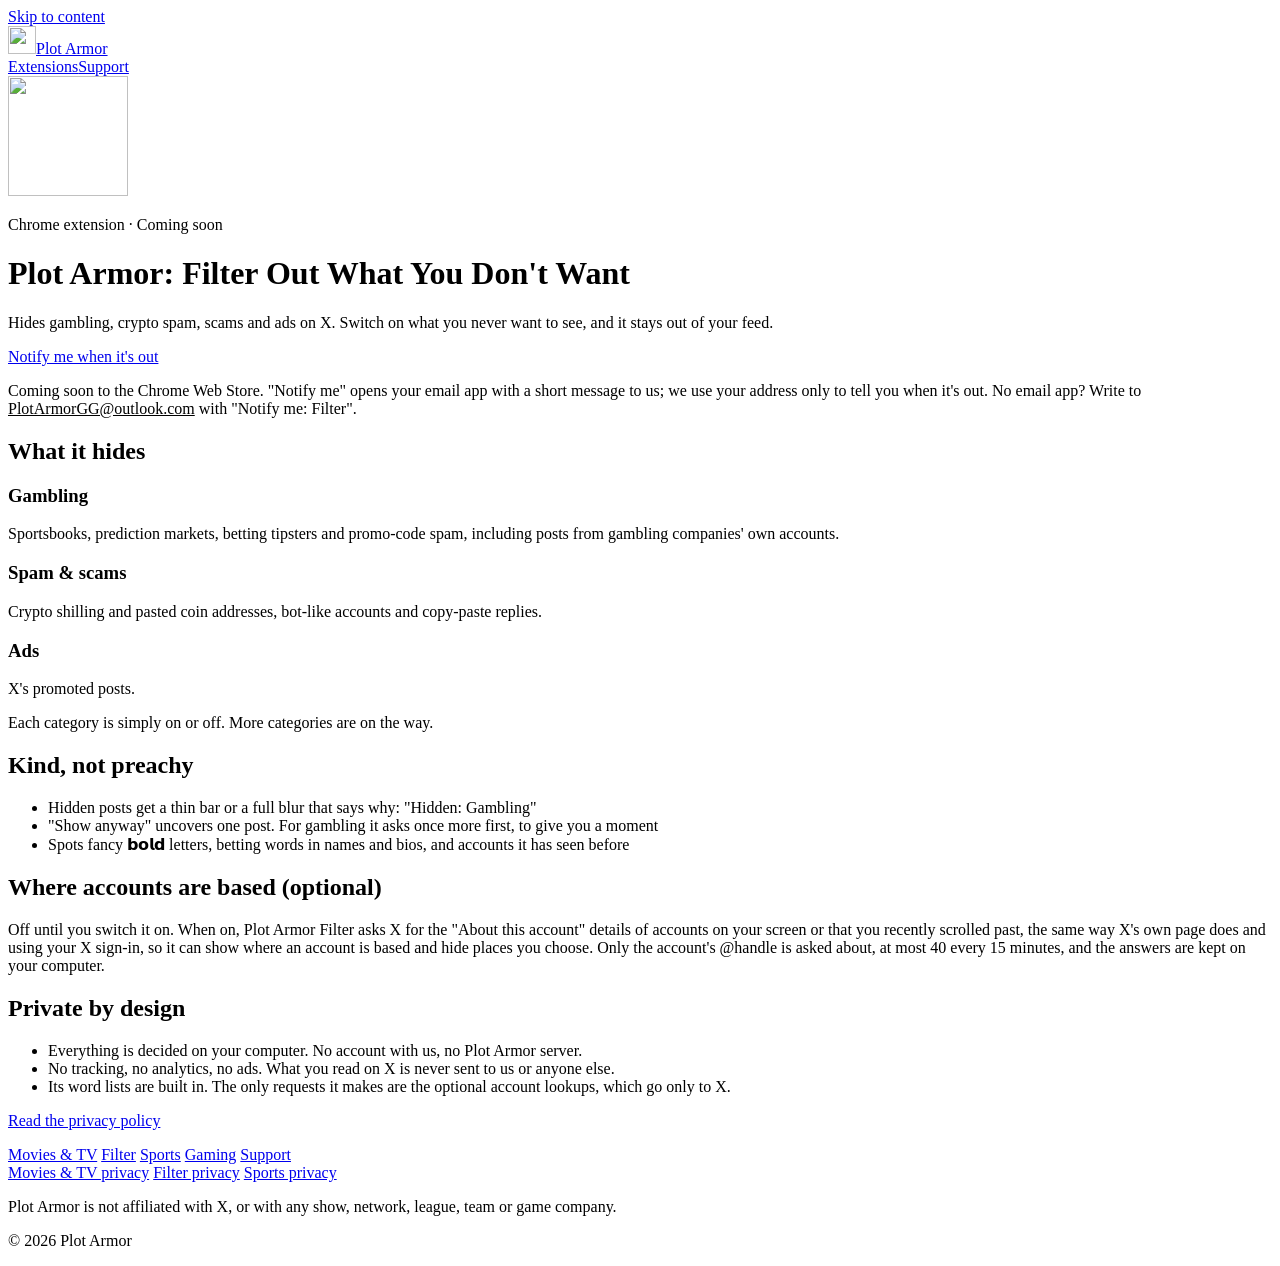
==== docs/filter/index.html @ 4e22e957 "Use Plot Armor's own email, PlotArmorGG@outlook.com, everywhere Co-Authored-By: Claude Opus 5.5 <nor" ====
<!doctype html>
<html lang="en">
<head>
<meta charset="utf-8">
<meta name="viewport" content="width=device-width, initial-scale=1">
<title>Plot Armor: Filter Out What You Don't Want</title>
<meta name="description" content="Hides gambling, crypto spam, scams and ads on X. Coming soon to the Chrome Web Store.">
<link rel="canonical" href="https://plotarmor.gg/filter/">
<meta property="og:type" content="website">
<meta property="og:site_name" content="Plot Armor">
<meta property="og:title" content="Plot Armor: Filter Out What You Don't Want">
<meta property="og:description" content="Hides gambling, crypto spam, scams and ads on X. Coming soon to the Chrome Web Store.">
<meta property="og:url" content="https://plotarmor.gg/filter/">
<meta property="og:image" content="https://plotarmor.gg/img/filter-256.png">
<meta name="twitter:card" content="summary_large_image">
<link rel="icon" href="/img/filter-32.png" sizes="32x32">
<link rel="apple-touch-icon" href="/img/apple-touch-icon.png">
<link rel="stylesheet" href="/style.css">
</head>
<body class="p-filter">
<a class="skip" href="#main">Skip to content</a>
<header class="site-head">
  <div class="wrap">
    <a class="brand" href="/"><img src="/img/movies-tv-32.png" alt="" width="28" height="28">Plot Armor</a>
    <nav aria-label="Main"><a href="/#products">Extensions</a><a href="/support/">Support</a></nav>
  </div>
</header>
<div class="hero">
  <div class="wrap product-hero">
    <img src="/img/filter-256.png" alt="" width="120" height="120">
    <div>
      <p class="kicker">Chrome extension · Coming soon</p>
      <h1>Plot Armor: Filter Out What You Don't Want</h1>
      <p>Hides gambling, crypto spam, scams and ads on X. Switch on what you never want to see, and it stays out of your feed.</p>
      <div class="actions"><a class="btn" href="mailto:PlotArmorGG@outlook.com?subject=Notify%20me%3A%20Plot%20Armor%3A%20Filter%20Out%20What%20You%20Don%27t%20Want&amp;body=Hi%21%20Please%20email%20me%20when%20Plot%20Armor%3A%20Filter%20Out%20What%20You%20Don%27t%20Want%20is%20in%20the%20Chrome%20Web%20Store.">Notify me when it's out</a></div>
      <p class="small">Coming soon to the Chrome Web Store. "Notify me" opens your email app with a short message to us; we use your address only to tell you when it's out. No email app? Write to <a href="mailto:PlotArmorGG@outlook.com" style="color:inherit">PlotArmorGG@outlook.com</a> with "Notify me: Filter".</p>
    </div>
  </div>
</div>
<main id="main" class="wrap">
  <section>
    <h2>What it hides</h2>
    <div class="grid three">
      <div class="card"><h3>Gambling</h3><p class="muted">Sportsbooks, prediction markets, betting tipsters and promo-code spam, including posts from gambling companies' own accounts.</p></div>
      <div class="card"><h3>Spam &amp; scams</h3><p class="muted">Crypto shilling and pasted coin addresses, bot-like accounts and copy-paste replies.</p></div>
      <div class="card"><h3>Ads</h3><p class="muted">X's promoted posts.</p></div>
    </div>
    <p class="muted small">Each category is simply on or off. More categories are on the way.</p>
  </section>

  <section class="grid two">
    <div class="card">
      <h2>Kind, not preachy</h2>
      <ul class="ticks">
        <li>Hidden posts get a thin bar or a full blur that says why: "Hidden: Gambling"</li>
        <li>"Show anyway" uncovers one post. For gambling it asks once more first, to give you a moment</li>
        <li>Spots fancy 𝗯𝗼𝗹𝗱 letters, betting words in names and bios, and accounts it has seen before</li>
      </ul>
    </div>
    <div class="card">
      <h2>Where accounts are based (optional)</h2>
      <p>Off until you switch it on. When on, Plot Armor Filter asks X for the "About this account" details of accounts on your screen or that you recently scrolled past, the same way X's own page does and using your X sign-in, so it can show where an account is based and hide places you choose. Only the account's @handle is asked about, at most 40 every 15 minutes, and the answers are kept on your computer.</p>
    </div>
  </section>

  <section class="card private">
    <h2>Private by design</h2>
    <ul class="ticks">
      <li>Everything is decided on your computer. No account with us, no Plot Armor server.</li>
      <li>No tracking, no analytics, no ads. What you read on X is never sent to us or anyone else.</li>
      <li>Its word lists are built in. The only requests it makes are the optional account lookups, which go only to X.</li>
    </ul>
    <p class="small"><a href="/filter/privacy/">Read the privacy policy</a></p>
  </section>
</main>
<footer class="site-foot">
  <div class="wrap">
    <div class="cols">
      <a href="/movies-tv/">Movies &amp; TV</a>
      <a href="/filter/">Filter</a>
      <a href="/sports/">Sports</a>
      <a href="/games/">Gaming</a>
      <a href="/support/">Support</a>
    </div>
    <div class="cols">
      <a href="/movies-tv/privacy/">Movies &amp; TV privacy</a>
      <a href="/filter/privacy/">Filter privacy</a>
      <a href="/sports/privacy/">Sports privacy</a>
    </div>
    <p>Plot Armor is not affiliated with X, or with any show, network, league, team or game company.</p>
    <p>© 2026 Plot Armor</p>
  </div>
</footer>
</body>
</html>
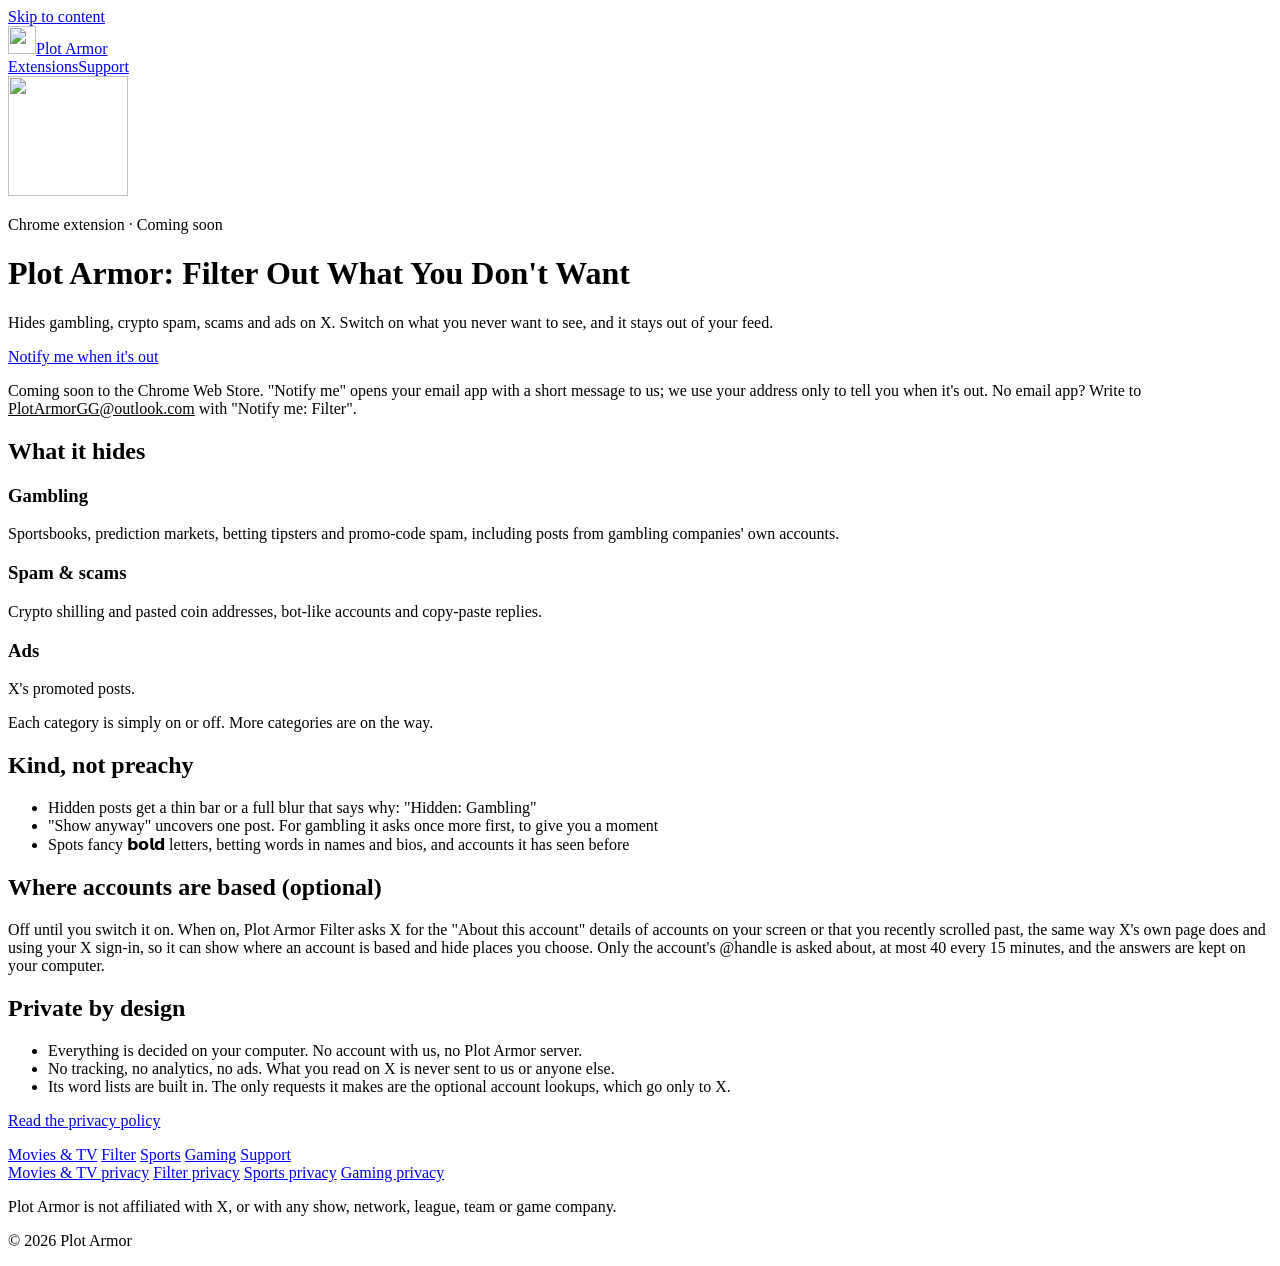
==== commit b45d52e3: "Add the Plot Armor: Gaming privacy policy at /games/privacy/ Words copied from plot-armor-games/stor" ====
--- a/docs/filter/index.html
+++ b/docs/filter/index.html
@@ -86,6 +86,7 @@
       <a href="/movies-tv/privacy/">Movies &amp; TV privacy</a>
       <a href="/filter/privacy/">Filter privacy</a>
       <a href="/sports/privacy/">Sports privacy</a>
+      <a href="/games/privacy/">Gaming privacy</a>
     </div>
     <p>Plot Armor is not affiliated with X, or with any show, network, league, team or game company.</p>
     <p>© 2026 Plot Armor</p>
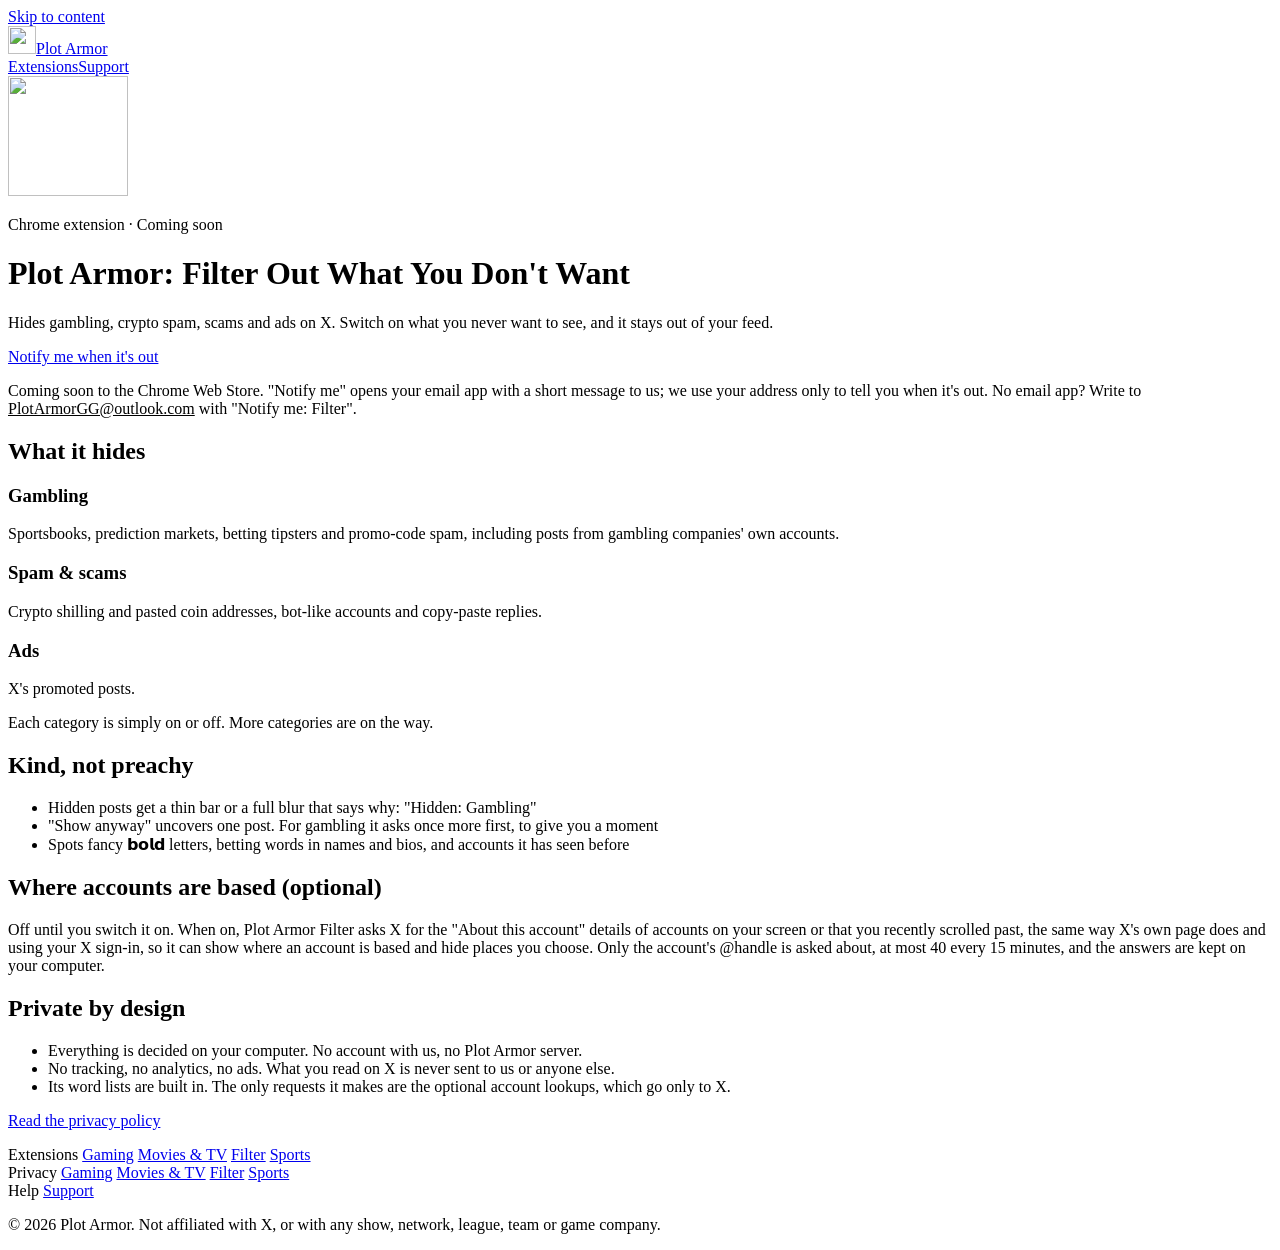
==== commit fd75ee66: "Front page bottom tidied: privacy in one tinted panel, questions in two columns, labelled footer on " ====
--- a/docs/filter/index.html
+++ b/docs/filter/index.html
@@ -76,20 +76,24 @@
 <footer class="site-foot">
   <div class="wrap">
     <div class="cols">
+      <span class="foot-h">Extensions</span>
+      <a href="/games/">Gaming</a>
       <a href="/movies-tv/">Movies &amp; TV</a>
       <a href="/filter/">Filter</a>
       <a href="/sports/">Sports</a>
-      <a href="/games/">Gaming</a>
+    </div>
+    <div class="cols">
+      <span class="foot-h">Privacy</span>
+      <a href="/games/privacy/">Gaming</a>
+      <a href="/movies-tv/privacy/">Movies &amp; TV</a>
+      <a href="/filter/privacy/">Filter</a>
+      <a href="/sports/privacy/">Sports</a>
+    </div>
+    <div class="cols">
+      <span class="foot-h">Help</span>
       <a href="/support/">Support</a>
     </div>
-    <div class="cols">
-      <a href="/movies-tv/privacy/">Movies &amp; TV privacy</a>
-      <a href="/filter/privacy/">Filter privacy</a>
-      <a href="/sports/privacy/">Sports privacy</a>
-      <a href="/games/privacy/">Gaming privacy</a>
-    </div>
-    <p>Plot Armor is not affiliated with X, or with any show, network, league, team or game company.</p>
-    <p>© 2026 Plot Armor</p>
+    <p class="legal">© 2026 Plot Armor. Not affiliated with X, or with any show, network, league, team or game company.</p>
   </div>
 </footer>
 </body>
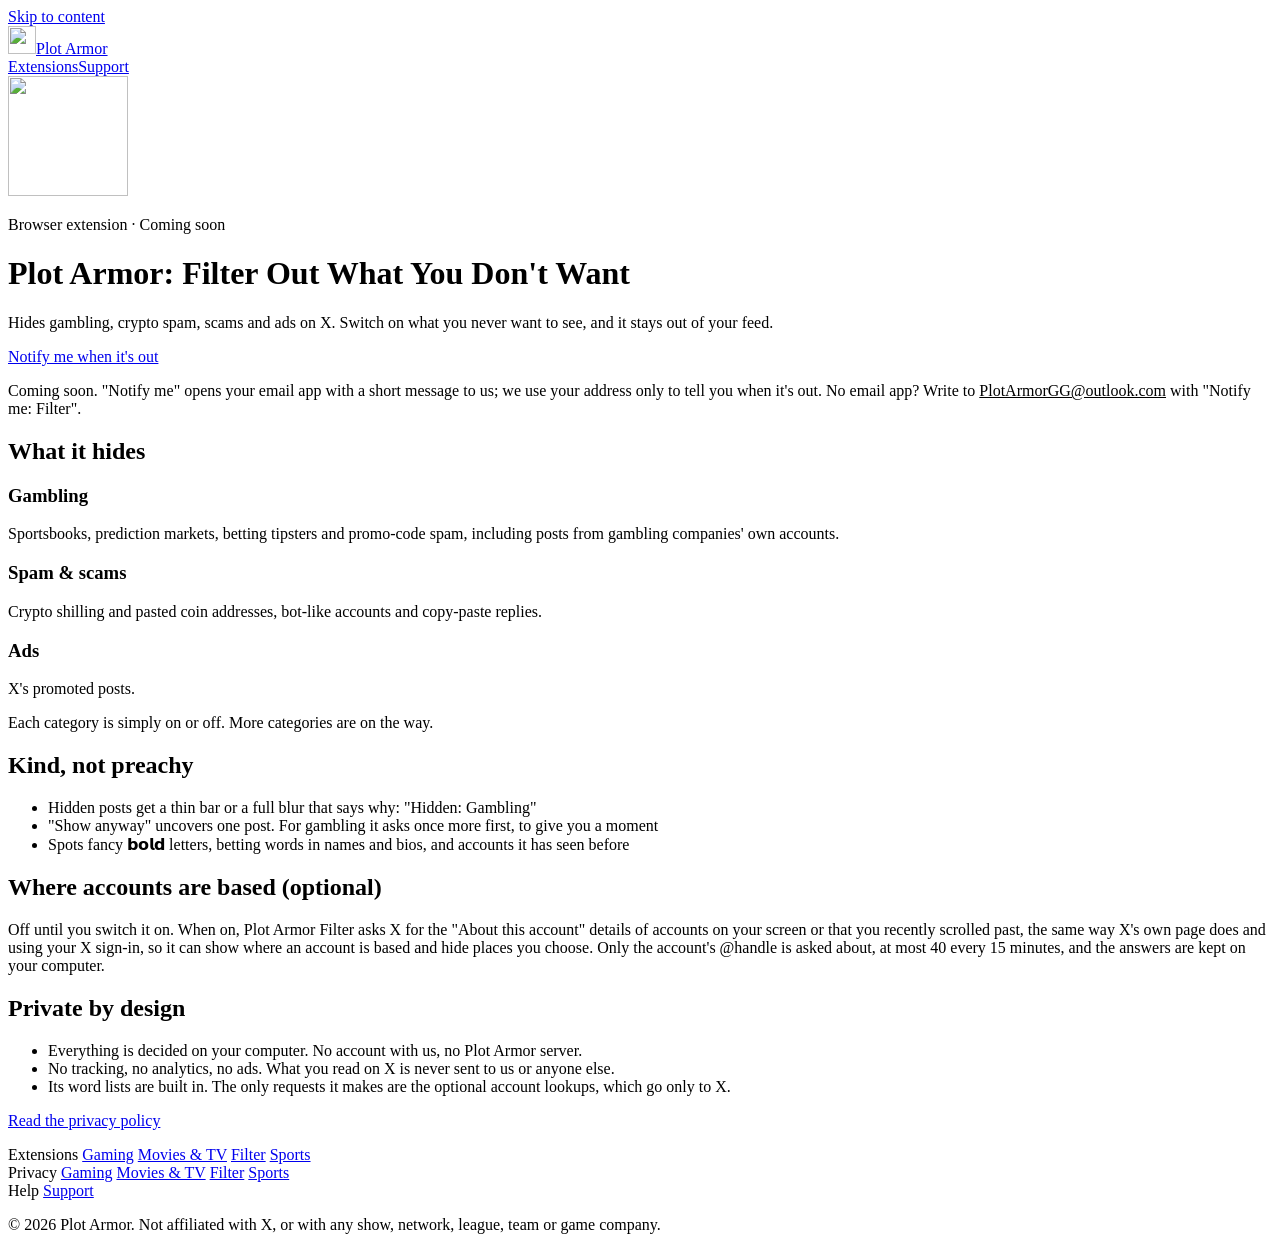
==== commit 6f0da931: "Site worded for any store: "browser extensions" instead of Chrome wording (Add to Chrome buttons kep" ====
--- a/docs/filter/index.html
+++ b/docs/filter/index.html
@@ -4,12 +4,12 @@
 <meta charset="utf-8">
 <meta name="viewport" content="width=device-width, initial-scale=1">
 <title>Plot Armor: Filter Out What You Don't Want</title>
-<meta name="description" content="Hides gambling, crypto spam, scams and ads on X. Coming soon to the Chrome Web Store.">
+<meta name="description" content="Hides gambling, crypto spam, scams and ads on X. Coming soon.">
 <link rel="canonical" href="https://plotarmor.gg/filter/">
 <meta property="og:type" content="website">
 <meta property="og:site_name" content="Plot Armor">
 <meta property="og:title" content="Plot Armor: Filter Out What You Don't Want">
-<meta property="og:description" content="Hides gambling, crypto spam, scams and ads on X. Coming soon to the Chrome Web Store.">
+<meta property="og:description" content="Hides gambling, crypto spam, scams and ads on X. Coming soon.">
 <meta property="og:url" content="https://plotarmor.gg/filter/">
 <meta property="og:image" content="https://plotarmor.gg/img/filter-256.png">
 <meta name="twitter:card" content="summary_large_image">
@@ -29,11 +29,11 @@
   <div class="wrap product-hero">
     <img src="/img/filter-256.png" alt="" width="120" height="120">
     <div>
-      <p class="kicker">Chrome extension · Coming soon</p>
+      <p class="kicker">Browser extension · Coming soon</p>
       <h1>Plot Armor: Filter Out What You Don't Want</h1>
       <p>Hides gambling, crypto spam, scams and ads on X. Switch on what you never want to see, and it stays out of your feed.</p>
-      <div class="actions"><a class="btn" href="mailto:PlotArmorGG@outlook.com?subject=Notify%20me%3A%20Plot%20Armor%3A%20Filter%20Out%20What%20You%20Don%27t%20Want&amp;body=Hi%21%20Please%20email%20me%20when%20Plot%20Armor%3A%20Filter%20Out%20What%20You%20Don%27t%20Want%20is%20in%20the%20Chrome%20Web%20Store.">Notify me when it's out</a></div>
-      <p class="small">Coming soon to the Chrome Web Store. "Notify me" opens your email app with a short message to us; we use your address only to tell you when it's out. No email app? Write to <a href="mailto:PlotArmorGG@outlook.com" style="color:inherit">PlotArmorGG@outlook.com</a> with "Notify me: Filter".</p>
+      <div class="actions"><a class="btn" href="mailto:PlotArmorGG@outlook.com?subject=Notify%20me%3A%20Plot%20Armor%3A%20Filter%20Out%20What%20You%20Don%27t%20Want&amp;body=Hi%21%20Please%20email%20me%20when%20Plot%20Armor%3A%20Filter%20Out%20What%20You%20Don%27t%20Want%20is%20out.">Notify me when it's out</a></div>
+      <p class="small">Coming soon. "Notify me" opens your email app with a short message to us; we use your address only to tell you when it's out. No email app? Write to <a href="mailto:PlotArmorGG@outlook.com" style="color:inherit">PlotArmorGG@outlook.com</a> with "Notify me: Filter".</p>
     </div>
   </div>
 </div>
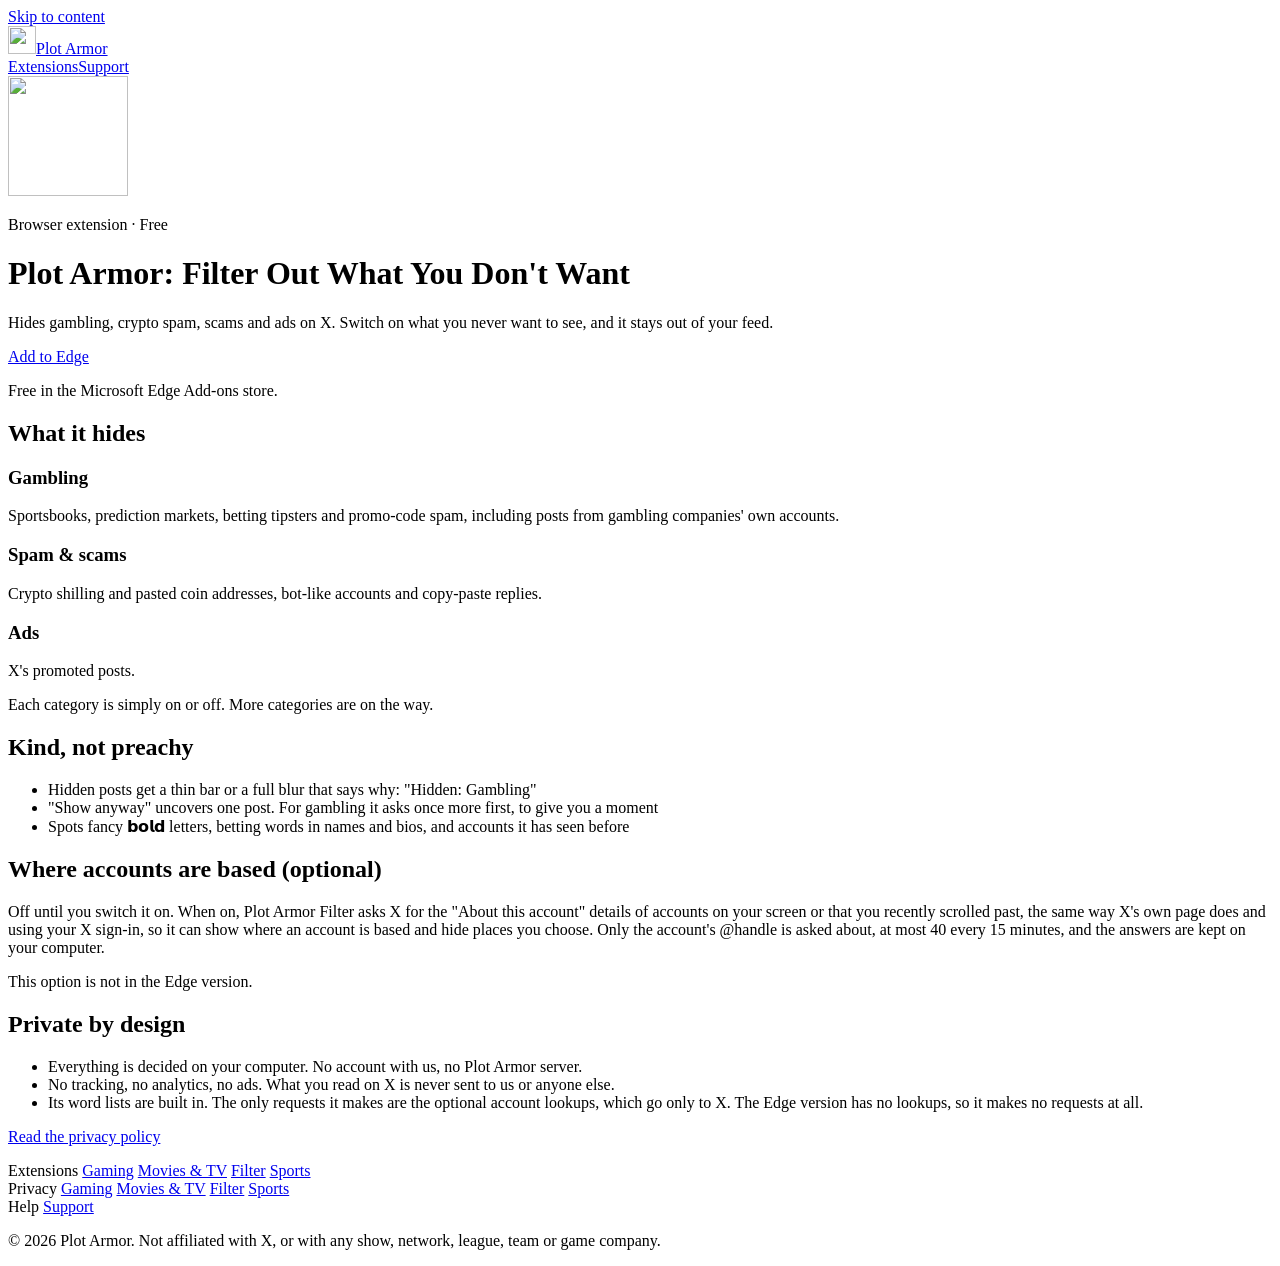
==== commit ed9e40d2: "Filter: Add to Edge button on the front page and Filter page; notes that account lookups are not in " ====
--- a/docs/filter/index.html
+++ b/docs/filter/index.html
@@ -4,12 +4,12 @@
 <meta charset="utf-8">
 <meta name="viewport" content="width=device-width, initial-scale=1">
 <title>Plot Armor: Filter Out What You Don't Want</title>
-<meta name="description" content="Hides gambling, crypto spam, scams and ads on X. Coming soon.">
+<meta name="description" content="Hides gambling, crypto spam, scams and ads on X. Free for Microsoft Edge.">
 <link rel="canonical" href="https://plotarmor.gg/filter/">
 <meta property="og:type" content="website">
 <meta property="og:site_name" content="Plot Armor">
 <meta property="og:title" content="Plot Armor: Filter Out What You Don't Want">
-<meta property="og:description" content="Hides gambling, crypto spam, scams and ads on X. Coming soon.">
+<meta property="og:description" content="Hides gambling, crypto spam, scams and ads on X. Free for Microsoft Edge.">
 <meta property="og:url" content="https://plotarmor.gg/filter/">
 <meta property="og:image" content="https://plotarmor.gg/img/filter-256.png">
 <meta name="twitter:card" content="summary_large_image">
@@ -29,11 +29,11 @@
   <div class="wrap product-hero">
     <img src="/img/filter-256.png" alt="" width="120" height="120">
     <div>
-      <p class="kicker">Browser extension · Coming soon</p>
+      <p class="kicker">Browser extension · Free</p>
       <h1>Plot Armor: Filter Out What You Don't Want</h1>
       <p>Hides gambling, crypto spam, scams and ads on X. Switch on what you never want to see, and it stays out of your feed.</p>
-      <div class="actions"><a class="btn" href="mailto:PlotArmorGG@outlook.com?subject=Notify%20me%3A%20Plot%20Armor%3A%20Filter%20Out%20What%20You%20Don%27t%20Want&amp;body=Hi%21%20Please%20email%20me%20when%20Plot%20Armor%3A%20Filter%20Out%20What%20You%20Don%27t%20Want%20is%20out.">Notify me when it's out</a></div>
-      <p class="small">Coming soon. "Notify me" opens your email app with a short message to us; we use your address only to tell you when it's out. No email app? Write to <a href="mailto:PlotArmorGG@outlook.com" style="color:inherit">PlotArmorGG@outlook.com</a> with "Notify me: Filter".</p>
+      <div class="actions"><a class="btn" href="https://microsoftedge.microsoft.com/addons/detail/hndjenlhpodfackaighdbbgngfhbkcna">Add to Edge</a></div>
+      <p class="small">Free in the Microsoft Edge Add-ons store.</p>
     </div>
   </div>
 </div>
@@ -60,6 +60,7 @@
     <div class="card">
       <h2>Where accounts are based (optional)</h2>
       <p>Off until you switch it on. When on, Plot Armor Filter asks X for the "About this account" details of accounts on your screen or that you recently scrolled past, the same way X's own page does and using your X sign-in, so it can show where an account is based and hide places you choose. Only the account's @handle is asked about, at most 40 every 15 minutes, and the answers are kept on your computer.</p>
+      <p class="small">This option is not in the Edge version.</p>
     </div>
   </section>
 
@@ -68,7 +69,7 @@
     <ul class="ticks">
       <li>Everything is decided on your computer. No account with us, no Plot Armor server.</li>
       <li>No tracking, no analytics, no ads. What you read on X is never sent to us or anyone else.</li>
-      <li>Its word lists are built in. The only requests it makes are the optional account lookups, which go only to X.</li>
+      <li>Its word lists are built in. The only requests it makes are the optional account lookups, which go only to X. The Edge version has no lookups, so it makes no requests at all.</li>
     </ul>
     <p class="small"><a href="/filter/privacy/">Read the privacy policy</a></p>
   </section>
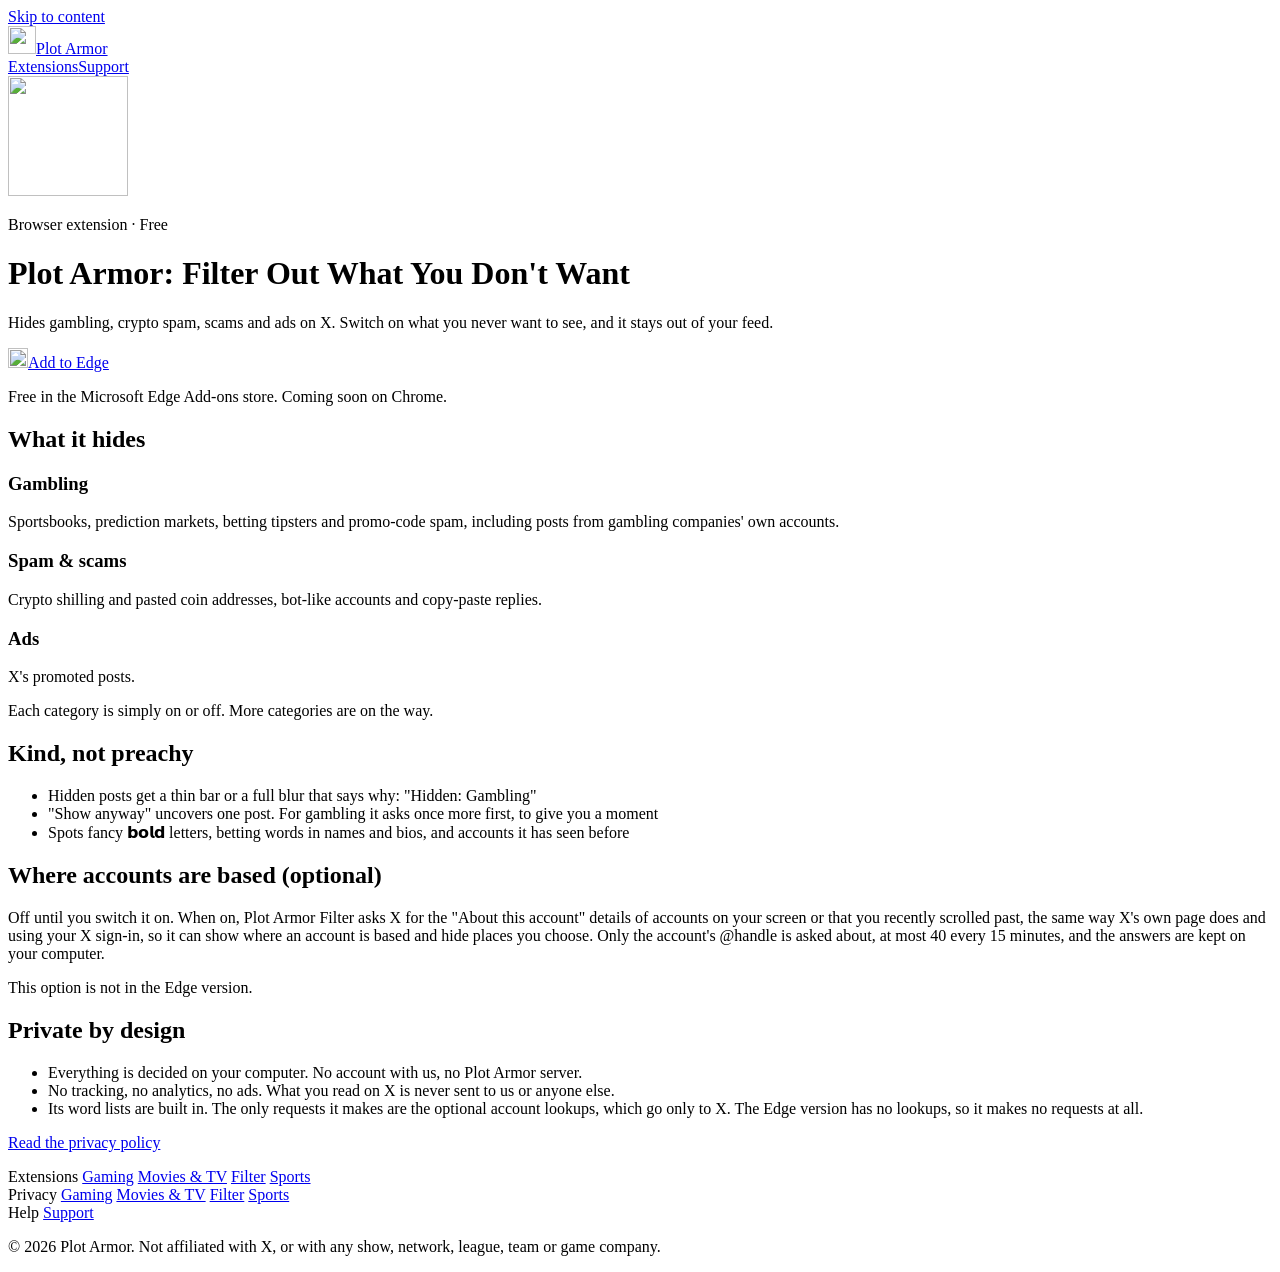
==== commit 4b6f675e: "Store buttons carry the Chrome or Edge logo; "Coming soon on Edge/Chrome" line under each Co-Authore" ====
--- a/docs/filter/index.html
+++ b/docs/filter/index.html
@@ -32,8 +32,8 @@
       <p class="kicker">Browser extension · Free</p>
       <h1>Plot Armor: Filter Out What You Don't Want</h1>
       <p>Hides gambling, crypto spam, scams and ads on X. Switch on what you never want to see, and it stays out of your feed.</p>
-      <div class="actions"><a class="btn" href="https://microsoftedge.microsoft.com/addons/detail/hndjenlhpodfackaighdbbgngfhbkcna">Add to Edge</a></div>
-      <p class="small">Free in the Microsoft Edge Add-ons store.</p>
+      <div class="actions"><a class="btn" href="https://microsoftedge.microsoft.com/addons/detail/hndjenlhpodfackaighdbbgngfhbkcna"><img class="logo" src="/img/edge.svg" alt="" width="20" height="20">Add to Edge</a></div>
+      <p class="small">Free in the Microsoft Edge Add-ons store. Coming soon on Chrome.</p>
     </div>
   </div>
 </div>
